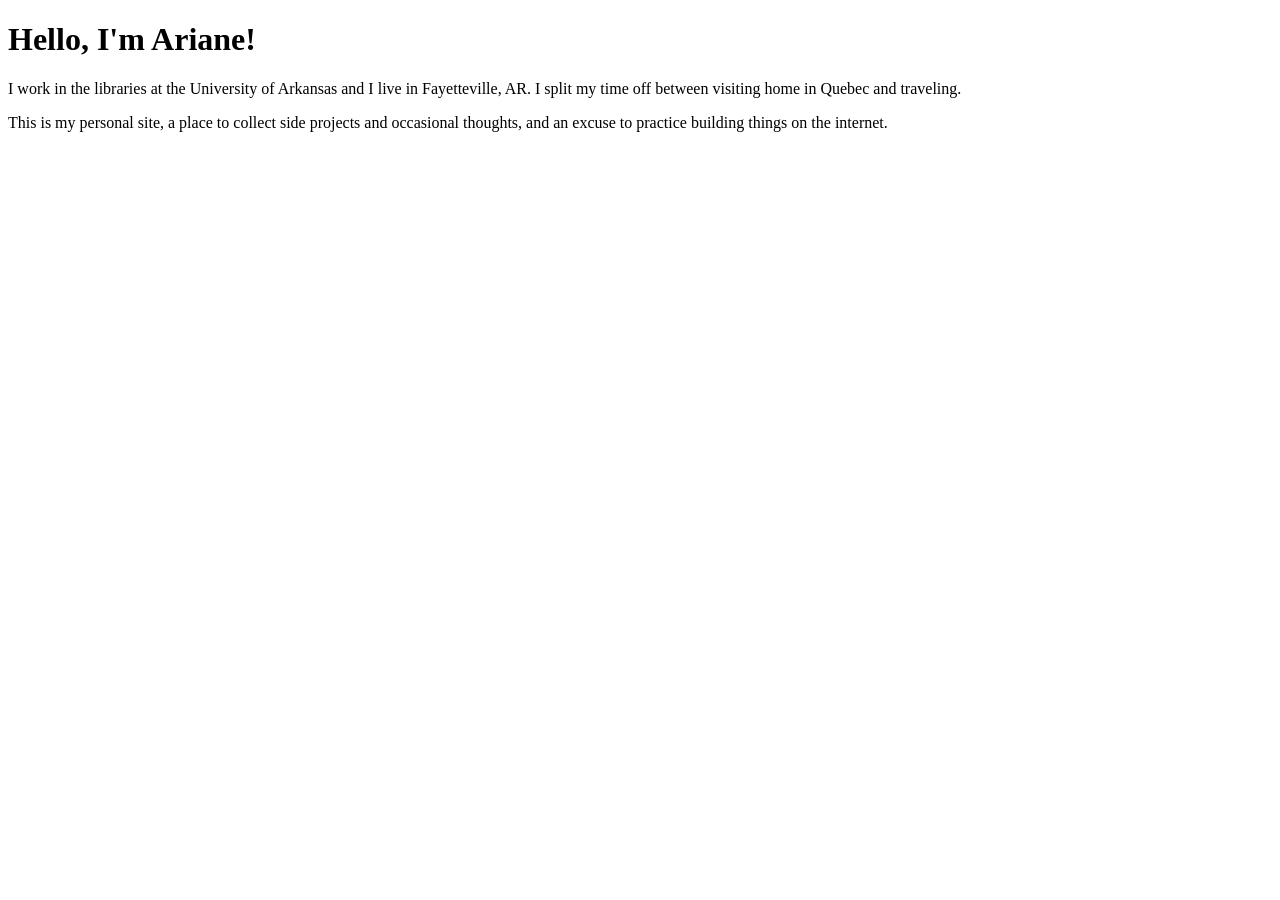
==== index.html @ 3c101591 "Created initial structure of the home, about, and misc thoughts pages." ====
<!DOCTYPE html>
<html lang="en">
<head>
    <meta charset="UTF-8">
    <meta name="viewport" content="width=device-width, initial-scale=1.0">
    <title>Ariane Breton</title>
</head>
<body>
    <h1>Hello, I'm Ariane!</h1>
    <p>I work in the libraries at the University of Arkansas and I live in Fayetteville, AR. I split my time off between visiting home in Quebec and traveling.</p>
    <p>This is my personal site, a place to collect side projects and occasional thoughts, and an excuse to practice building things on the internet.</p>
</body>
</html>
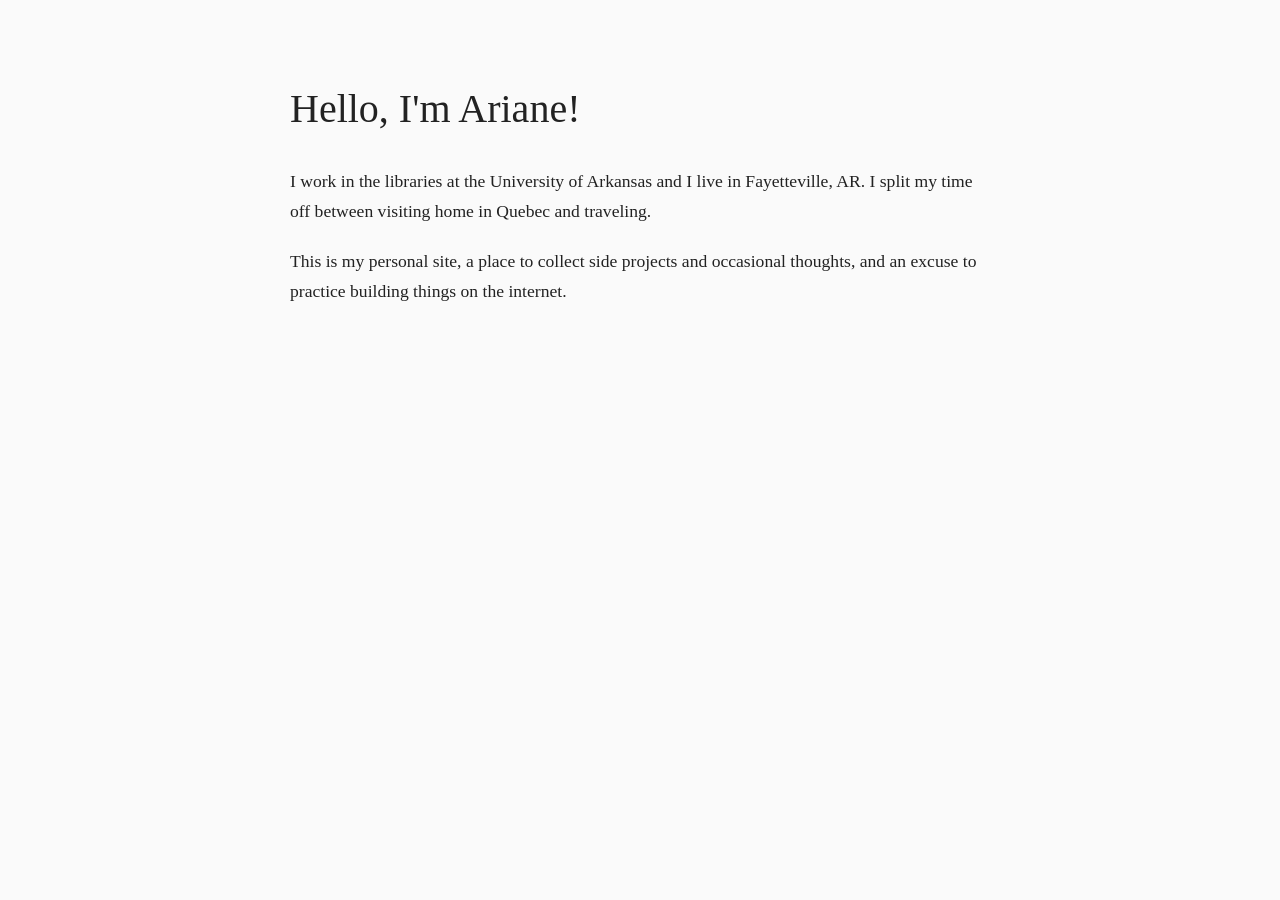
==== commit 3188a07d: "Added link to css styling to pages" ====
--- a/index.html
+++ b/index.html
@@ -4,6 +4,7 @@
     <meta charset="UTF-8">
     <meta name="viewport" content="width=device-width, initial-scale=1.0">
     <title>Ariane Breton</title>
+    <link rel="stylesheet" href="css/style.css">
 </head>
 <body>
     <h1>Hello, I'm Ariane!</h1>
--- a/css/style.css
+++ b/css/style.css
@@ -0,0 +1,35 @@
+/* General page styling */
+body {
+    max-width: 700px;
+    margin: 0 auto;
+    padding: 3rem 1.5rem;
+
+    font-family: Georgia, serif;
+    font-size: 1.1rem;
+    line-height: 1.7;
+
+    color: #222;
+    background-color: #fafafa;
+}
+
+/* Headings */
+h1 {
+    font-size: 2.5rem;
+    font-weight: normal;
+    margin-bottom: 1.5rem;
+}
+
+/* Paragraphs */
+p {
+    margin-bottom: 1.25rem;
+}
+
+/* Links */
+a {
+    color: #0066cc;
+    text-decoration: none;
+}
+
+a:hover {
+    text-decoration: underline;
+}
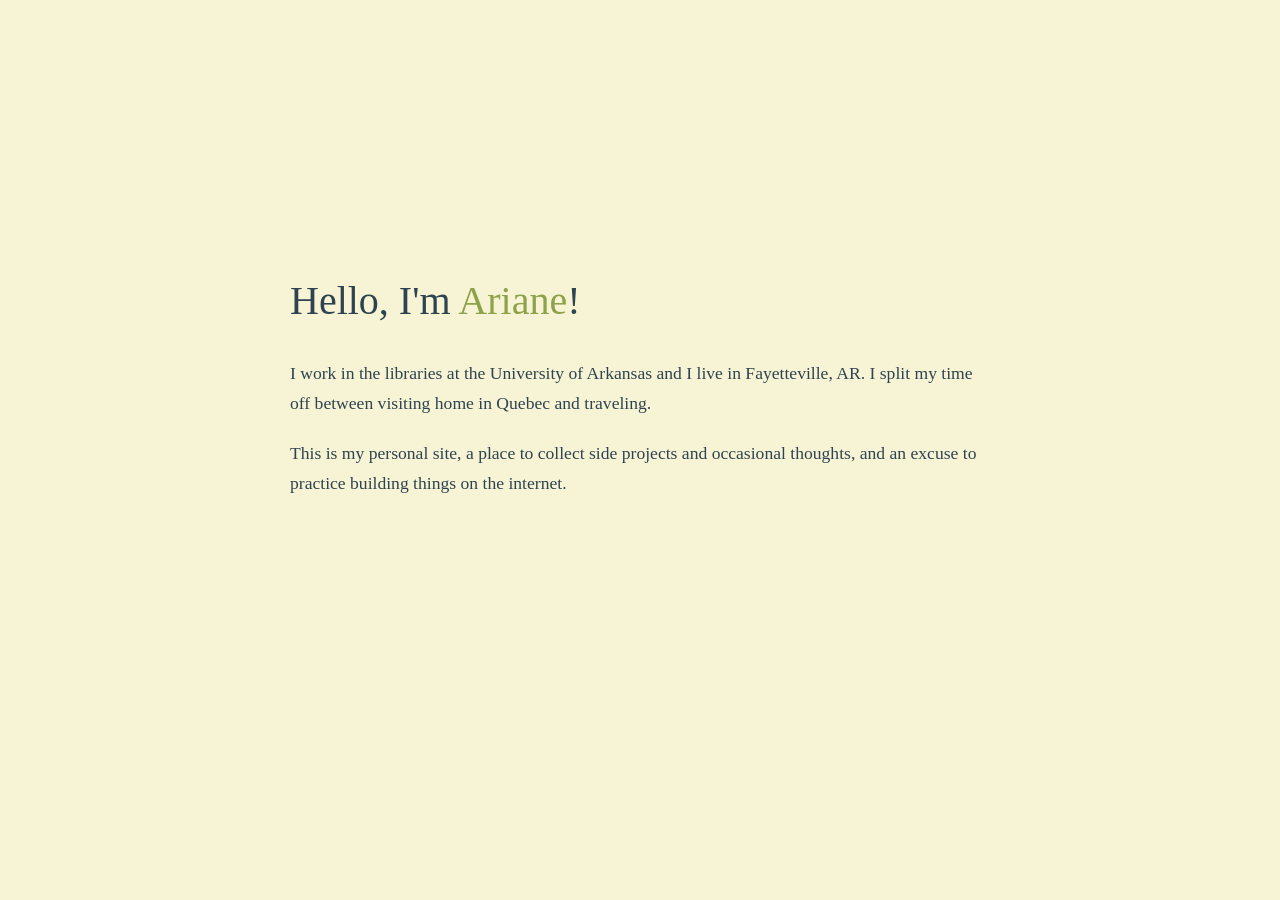
==== commit d88454f6: "Added some styling and home/dark mode buttons" ====
--- a/index.html
+++ b/index.html
@@ -7,8 +7,25 @@
     <link rel="stylesheet" href="css/style.css">
 </head>
 <body>
-    <h1>Hello, I'm Ariane!</h1>
+    <a href="index.html" class="home-icon" aria-label="Home">
+    <svg viewBox="0 0 24 24" width="32" height="32" fill="none" stroke="currentColor" stroke-width="2">
+        <path d="M3 10.5L12 3l9 7.5"></path>
+        <path d="M5 9.5V21h14V9.5"></path>
+    </svg>
+    </a>
+        </a>
+    <button class="theme-toggle" aria-label="Toggle dark mode">
+        ☾
+    </button>
+    <h1>Hello, I'm <a href="about.html">Ariane</a>!</h1>
     <p>I work in the libraries at the University of Arkansas and I live in Fayetteville, AR. I split my time off between visiting home in Quebec and traveling.</p>
     <p>This is my personal site, a place to collect side projects and occasional thoughts, and an excuse to practice building things on the internet.</p>
+    <script>
+const button = document.querySelector('.theme-toggle');
+
+button.addEventListener('click', () => {
+    document.body.classList.toggle('dark-mode');
+});
+</script>
 </body>
 </html>
--- a/css/style.css
+++ b/css/style.css
@@ -2,14 +2,14 @@
 body {
     max-width: 700px;
     margin: 0 auto;
-    padding: 3rem 1.5rem;
+    padding: 15rem 1.5rem 3rem 1.5rem;
 
     font-family: Georgia, serif;
     font-size: 1.1rem;
     line-height: 1.7;
 
-    color: #222;
-    background-color: #fafafa;
+    color: #2e434f;
+    background-color: #f7f4d5;
 }
 
 /* Headings */
@@ -26,10 +26,61 @@
 
 /* Links */
 a {
-    color: #0066cc;
+    color: #8da249;
     text-decoration: none;
 }
 
 a:hover {
     text-decoration: underline;
+    text-decoration-style: wavy;
+    text-decoration-color: #d2682b;
+}
+
+/* Home icon link */
+.home-icon {
+    position: fixed;
+
+    top: 3rem;
+
+    left: calc(50% - 350px - 20rem);
+
+    color: #8da249;
+
+    display: inline-flex;
+    align-items: center;
+    justify-content: center;
+}
+
+.home-icon:hover {
+    color: #d2682b;
+}
+
+/* Darm mode button */
+.theme-toggle {
+    position: fixed;
+    top: 3rem;
+
+    right: calc(50% - 350px - 20rem);
+
+    background: none;
+    border: none;
+    padding: 0;
+
+    color: #8da249;
+    font-size: 2rem;
+    cursor: pointer;
+}
+
+.theme-toggle:hover {
+    color: #d2682b;
+}
+
+/* Dark mode style */
+body.dark-mode {
+    background-color: #591e2a;
+    color: #f7f4d5;
+}
+
+body.dark-mode a {
+    color: #c7d68a;
 }
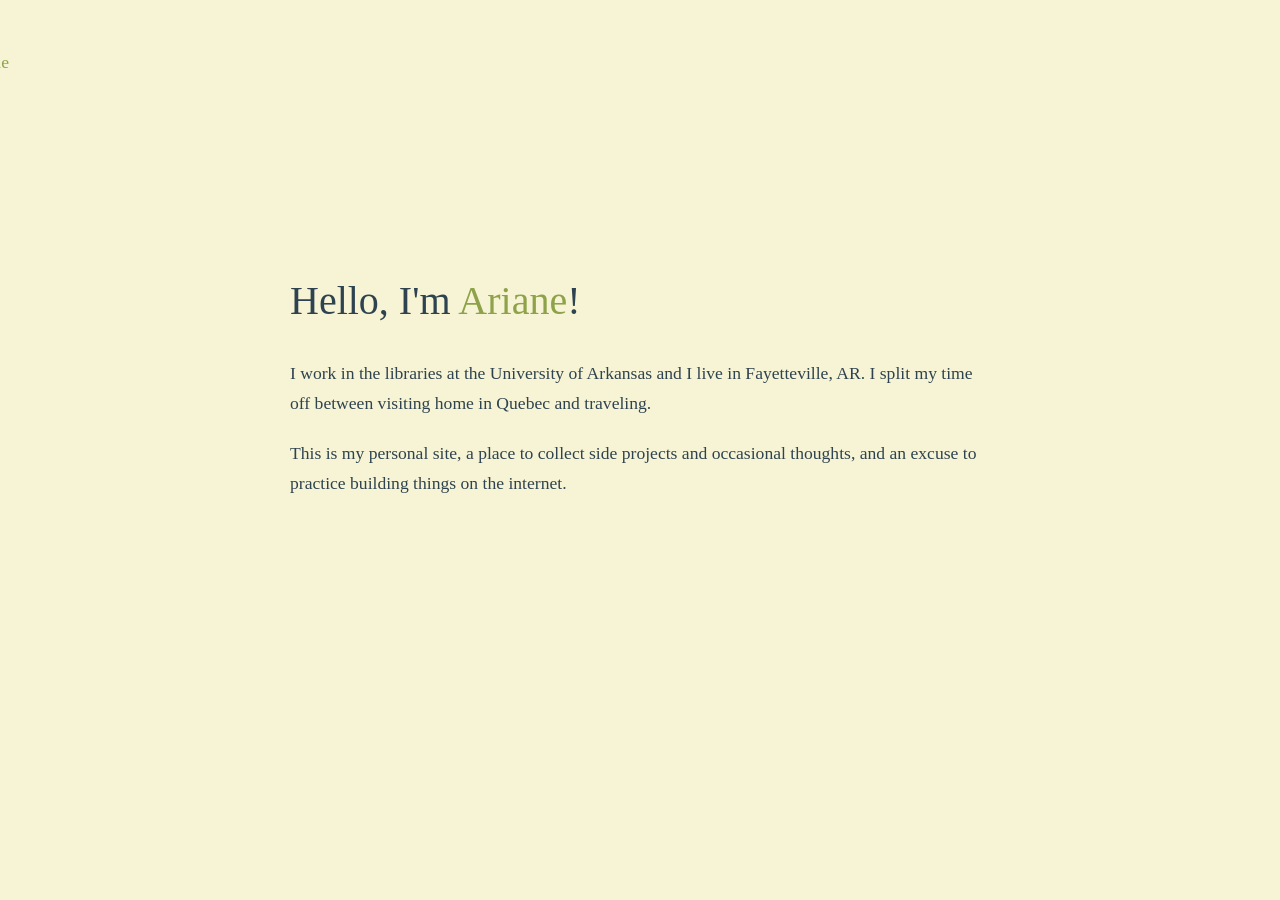
==== commit c0272cee: "Modified home button styling and dark mode toggle" ====
--- a/index.html
+++ b/index.html
@@ -7,25 +7,9 @@
     <link rel="stylesheet" href="css/style.css">
 </head>
 <body>
-    <a href="index.html" class="home-icon" aria-label="Home">
-    <svg viewBox="0 0 24 24" width="32" height="32" fill="none" stroke="currentColor" stroke-width="2">
-        <path d="M3 10.5L12 3l9 7.5"></path>
-        <path d="M5 9.5V21h14V9.5"></path>
-    </svg>
-    </a>
-        </a>
-    <button class="theme-toggle" aria-label="Toggle dark mode">
-        ☾
-    </button>
+<a href="index.html" class="home-link">home</a>
     <h1>Hello, I'm <a href="about.html">Ariane</a>!</h1>
     <p>I work in the libraries at the University of Arkansas and I live in Fayetteville, AR. I split my time off between visiting home in Quebec and traveling.</p>
     <p>This is my personal site, a place to collect side projects and occasional thoughts, and an excuse to practice building things on the internet.</p>
-    <script>
-const button = document.querySelector('.theme-toggle');
-
-button.addEventListener('click', () => {
-    document.body.classList.toggle('dark-mode');
-});
-</script>
 </body>
 </html>
--- a/css/style.css
+++ b/css/style.css
@@ -37,50 +37,115 @@
 }
 
 /* Home icon link */
-.home-icon {
+.home-link {
     position: fixed;
-
     top: 3rem;
-
     left: calc(50% - 350px - 20rem);
 
     color: #8da249;
+    text-decoration: none;
 
-    display: inline-flex;
-    align-items: center;
-    justify-content: center;
+    font-family: inherit;
+    font-size: 1.1rem;
 }
 
-.home-icon:hover {
+.home-link:hover {
     color: #d2682b;
+
+    text-decoration: underline;
+    text-decoration-style: wavy;
+    text-decoration-color: #d2682b;
 }
 
-/* Darm mode button */
-.theme-toggle {
+/* Dark mode button */
+.theme-switch {
     position: fixed;
     top: 3rem;
-
     right: calc(50% - 350px - 20rem);
-
-    background: none;
-    border: none;
-    padding: 0;
-
-    color: #8da249;
-    font-size: 2rem;
-    cursor: pointer;
+    width: 60px;
+    height: 32px;
 }
 
-.theme-toggle:hover {
-    color: #d2682b;
+.theme-switch input {
+    opacity: 0;
+    width: 0;
+    height: 0;
+}
+
+.slider {
+    position: absolute;
+    top: 0;
+    left: 0;
+    right: 0;
+    bottom: 0;
+
+    cursor: pointer;
+
+    background-color: #8da249;
+    border-radius: 999px;
+
+    transition: 0.3s;
+}
+
+/* moving circle */
+.slider::before {
+    content: "";
+    position: absolute;
+
+    width: 24px;
+    height: 24px;
+
+    left: 4px;
+    bottom: 4px;
+
+    background-color: #f7f4d5;
+    border-radius: 50%;
+
+    transition: 0.3s;
+}
+
+/* destination icon */
+.slider::after {
+    content: "☾";
+    position: absolute;
+
+    right: 10px;
+    top: 50%;
+
+    transform: translateY(-50%);
+
+    font-size: 20px;
+    color: #f7f4d5;
+}
+
+/* dark mode */
+input:checked + .slider {
+    background-color: #f7f4d5;
+}
+
+input:checked + .slider::before {
+    transform: translateX(28px);
+}
+
+/*Need to mirror light mode toggle, currently the circle disapears*/
+
+/* show destination as light mode */
+input:checked + .slider::after {
+    content: "☀";
+    left: 10px;
+    right: auto;
 }
 
 /* Dark mode style */
 body.dark-mode {
-    background-color: #591e2a;
+    background-color: #2e434f;
     color: #f7f4d5;
 }
 
 body.dark-mode a {
     color: #c7d68a;
+}
+
+body.dark-mode .home-link {
+    color: #c7d68a;
 }
